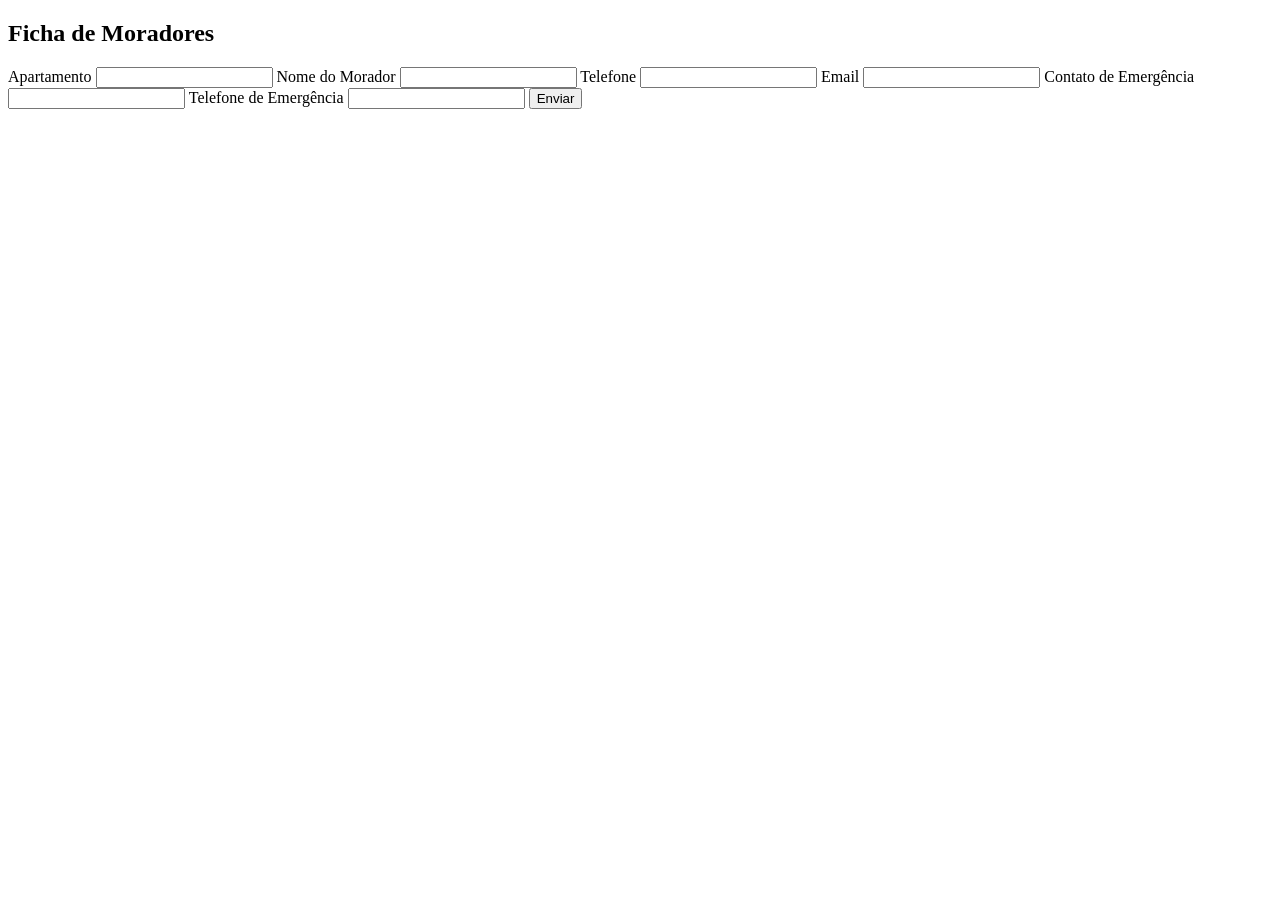
==== moradores.html @ 69c46389 "Create moradores.html" ====
<!DOCTYPE html>
<html>
<head>
<meta charset="UTF-8">
<title>Cadastro de Moradores</title>
<link rel="stylesheet" href="style.css">
</head>

<body>

<h2>Ficha de Moradores</h2>

<form id="form">

<label>Apartamento</label>
<input type="text" id="apto" required>

<label>Nome do Morador</label>
<input type="text" id="nome" required>

<label>Telefone</label>
<input type="tel" id="telefone">

<label>Email</label>
<input type="email" id="email">

<label>Contato de Emergência</label>
<input type="text" id="emergencia">

<label>Telefone de Emergência</label>
<input type="tel" id="telEmergencia">

<button type="submit">Enviar</button>

</form>

<script src="script.js"></script>

</body>
</html>
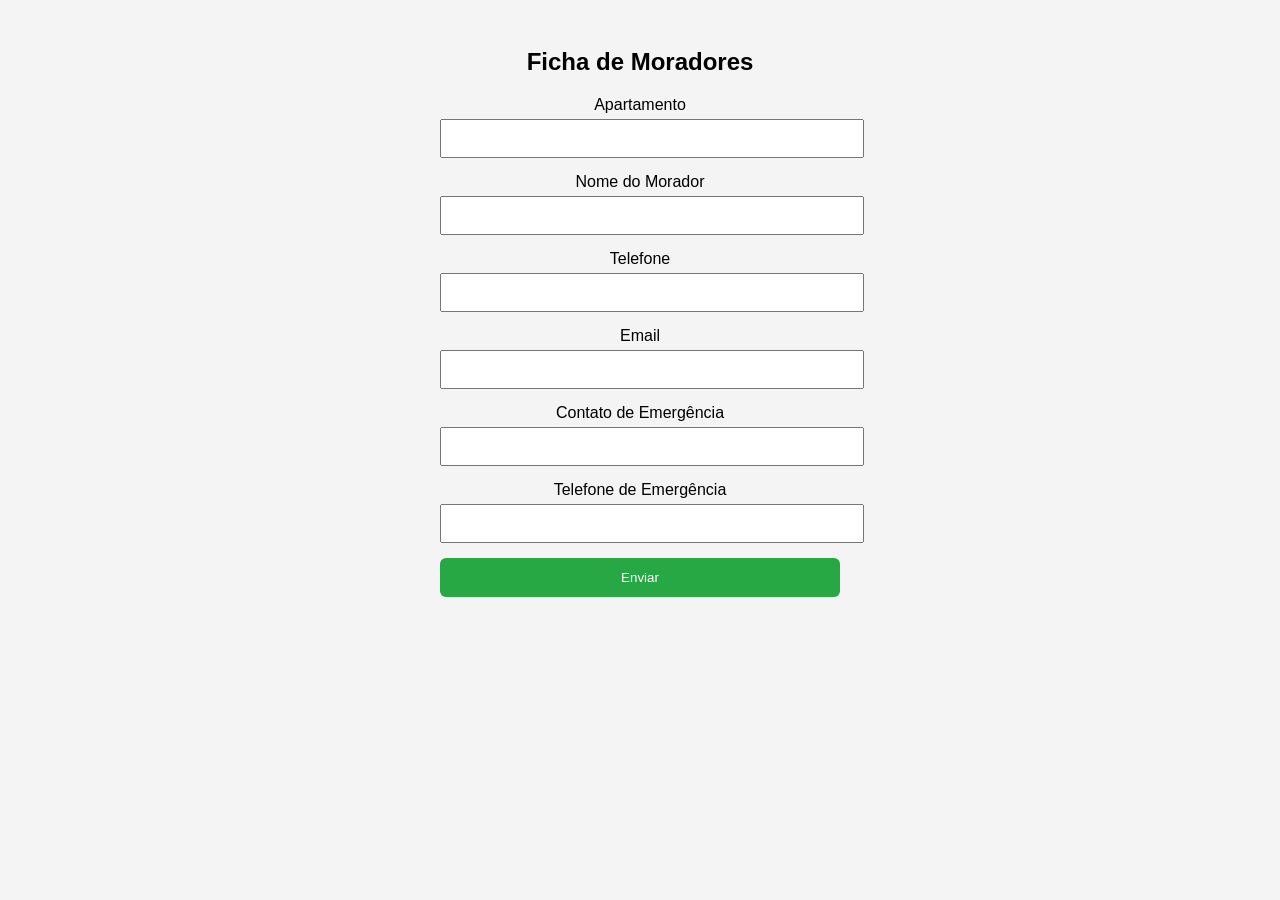
==== commit 096481e3: "Update moradores.html" ====
--- a/moradores.html
+++ b/moradores.html
@@ -13,22 +13,22 @@
 <form id="form">
 
 <label>Apartamento</label>
-<input type="text" id="apto" required>
+<input type="text" id="apto" name="apto" required>
 
 <label>Nome do Morador</label>
-<input type="text" id="nome" required>
+<input type="text" id="nome" name="nome" required>
 
 <label>Telefone</label>
-<input type="tel" id="telefone">
+<input type="tel" id="telefone" name="telefone">
 
 <label>Email</label>
-<input type="email" id="email">
+<input type="email" id="email" name="email">
 
 <label>Contato de Emergência</label>
-<input type="text" id="emergencia">
+<input type="text" id="emergencia" name="emergencia">
 
 <label>Telefone de Emergência</label>
-<input type="tel" id="telEmergencia">
+<input type="tel" id="telEmergencia" name="telEmergencia">
 
 <button type="submit">Enviar</button>
 
--- a/style.css
+++ b/style.css
@@ -0,0 +1,38 @@
+body{
+font-family: Arial;
+text-align:center;
+padding:20px;
+background:#f4f4f4;
+}
+
+.menu button{
+display:block;
+width:80%;
+margin:10px auto;
+padding:15px;
+font-size:16px;
+border:none;
+background:#2c7be5;
+color:white;
+border-radius:8px;
+}
+
+form{
+max-width:400px;
+margin:auto;
+}
+
+input{
+width:100%;
+padding:10px;
+margin:5px 0 15px 0;
+}
+
+button{
+padding:12px;
+background:#28a745;
+color:white;
+border:none;
+width:100%;
+border-radius:6px;
+}
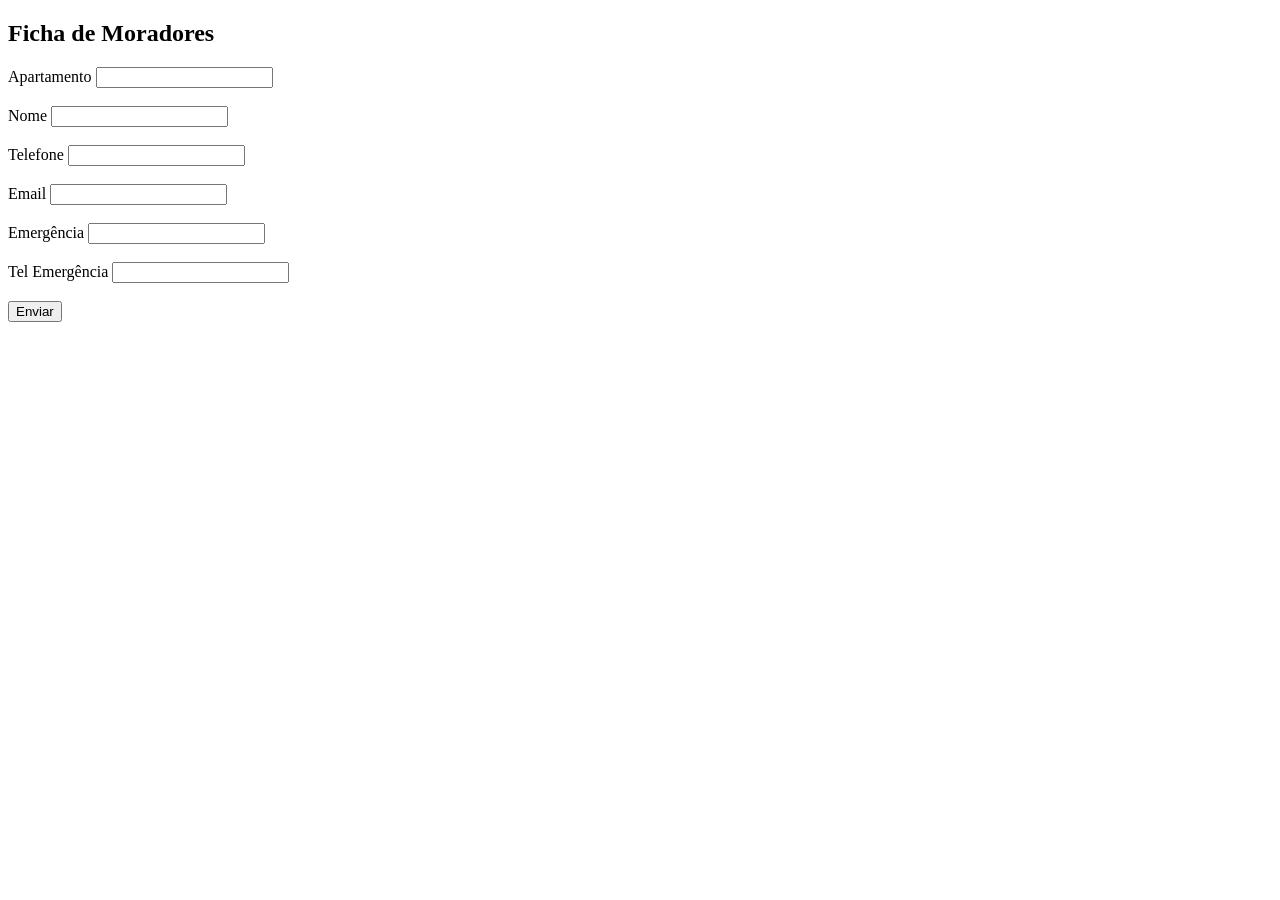
==== commit b8df5a5d: "Update moradores.html" ====
--- a/moradores.html
+++ b/moradores.html
@@ -3,38 +3,35 @@
 <head>
 <meta charset="UTF-8">
 <title>Cadastro de Moradores</title>
-<link rel="stylesheet" href="style.css">
 </head>
 
 <body>
 
 <h2>Ficha de Moradores</h2>
 
-<form id="form">
+<form action="https://script.google.com/macros/s/AKfycbypDWV-viQPJlSXBz1J65JcR872Z_EKrSJrgFPCsAdZCwou1kSmlXlRX3JrlG-EiGLz/exec" method="POST">
 
 <label>Apartamento</label>
-<input type="text" id="apto" name="apto" required>
+<input type="text" name="apto" required><br><br>
 
-<label>Nome do Morador</label>
-<input type="text" id="nome" name="nome" required>
+<label>Nome</label>
+<input type="text" name="nome" required><br><br>
 
 <label>Telefone</label>
-<input type="tel" id="telefone" name="telefone">
+<input type="text" name="telefone"><br><br>
 
 <label>Email</label>
-<input type="email" id="email" name="email">
+<input type="text" name="email"><br><br>
 
-<label>Contato de Emergência</label>
-<input type="text" id="emergencia" name="emergencia">
+<label>Emergência</label>
+<input type="text" name="emergencia"><br><br>
 
-<label>Telefone de Emergência</label>
-<input type="tel" id="telEmergencia" name="telEmergencia">
+<label>Tel Emergência</label>
+<input type="text" name="telEmergencia"><br><br>
 
 <button type="submit">Enviar</button>
 
 </form>
 
-<script src="script.js"></script>
-
 </body>
 </html>
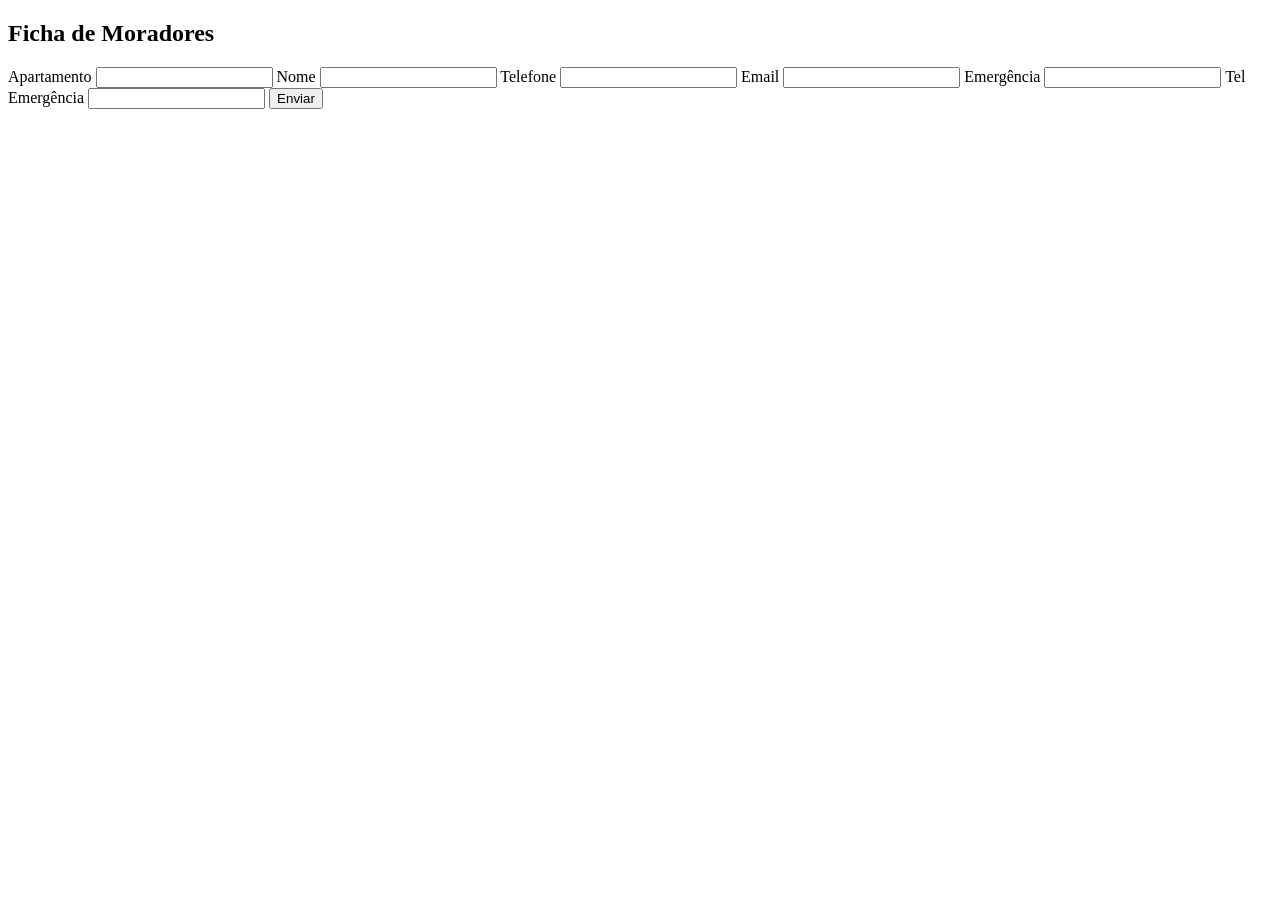
==== commit 21d0180a: "Update moradores.html" ====
--- a/moradores.html
+++ b/moradores.html
@@ -9,29 +9,31 @@
 
 <h2>Ficha de Moradores</h2>
 
-<form action="https://script.google.com/macros/s/AKfycbypDWV-viQPJlSXBz1J65JcR872Z_EKrSJrgFPCsAdZCwou1kSmlXlRX3JrlG-EiGLz/exec" method="POST">
+<form action="https://script.google.com/macros/s/AKfycbypDWV-viQPJlSXBz1J65JcR872Z_EKrSJrgFPCsAdZCwou1kSmlXlRX3JrlG-EiGLz/exec"
+method="POST"
+target="hidden_iframe"
+onsubmit="enviado()">
 
 <label>Apartamento</label>
-<input type="text" name="apto" required><br><br>
+<input type="text" name="apto" required>
 
 <label>Nome</label>
-<input type="text" name="nome" required><br><br>
+<input type="text" name="nome" required>
 
 <label>Telefone</label>
-<input type="text" name="telefone"><br><br>
+<input type="text" name="telefone">
 
 <label>Email</label>
-<input type="text" name="email"><br><br>
+<input type="text" name="email">
 
 <label>Emergência</label>
-<input type="text" name="emergencia"><br><br>
+<input type="text" name="emergencia">
 
 <label>Tel Emergência</label>
-<input type="text" name="telEmergencia"><br><br>
+<input type="text" name="telEmergencia">
 
 <button type="submit">Enviar</button>
 
 </form>
 
-</body>
-</html>
+<iframe name="hidden_iframe" style="display:none;"></iframe>
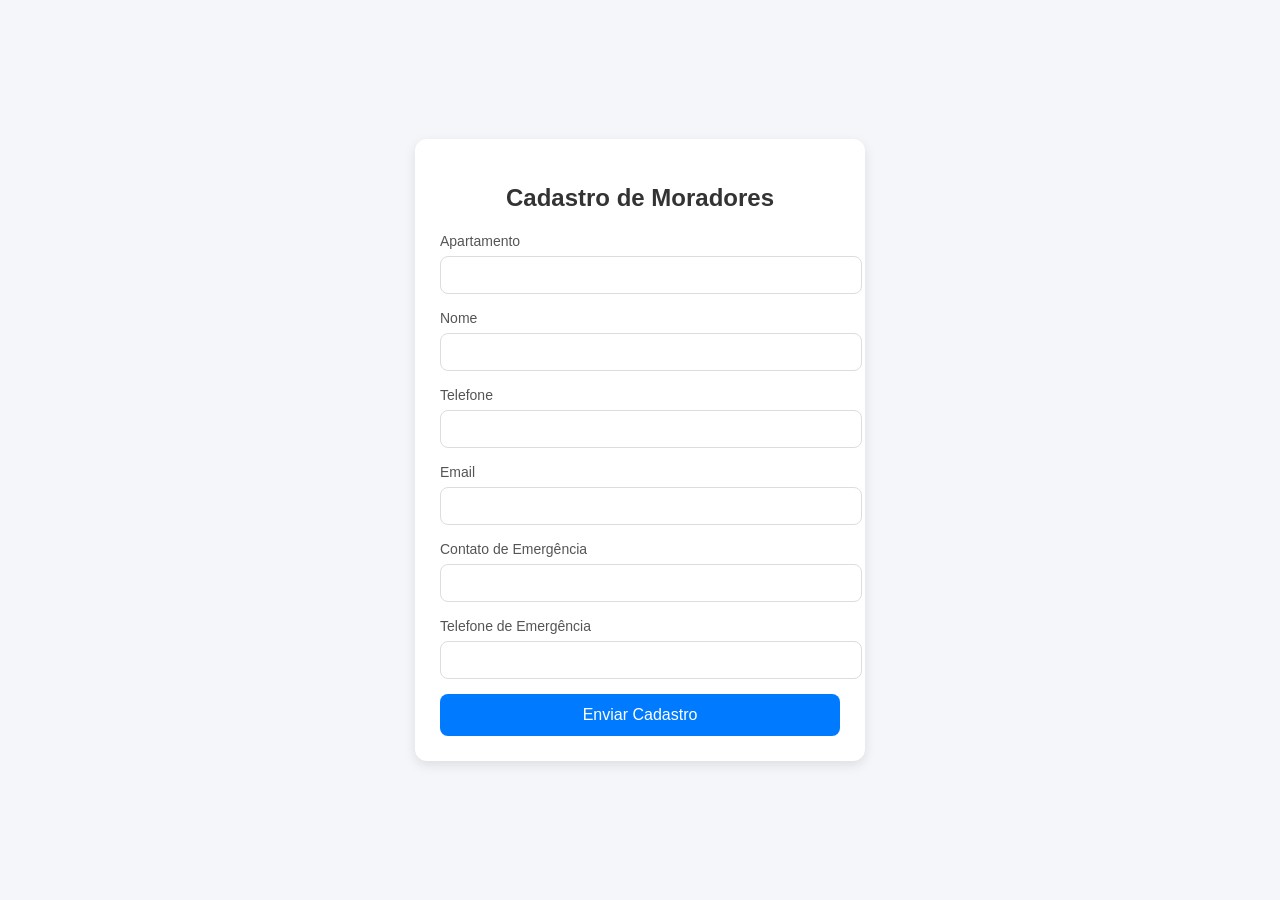
==== commit ee6f1a66: "Update moradores.html" ====
--- a/moradores.html
+++ b/moradores.html
@@ -3,11 +3,76 @@
 <head>
 <meta charset="UTF-8">
 <title>Cadastro de Moradores</title>
+
+<style>
+
+body {
+  font-family: Arial, sans-serif;
+  background: #f4f6f9;
+  display: flex;
+  justify-content: center;
+  align-items: center;
+  height: 100vh;
+  margin: 0;
+}
+
+.container {
+  background: white;
+  padding: 25px;
+  border-radius: 12px;
+  width: 90%;
+  max-width: 400px;
+  box-shadow: 0 4px 12px rgba(0,0,0,0.1);
+}
+
+h2 {
+  text-align: center;
+  margin-bottom: 20px;
+  color: #333;
+}
+
+label {
+  font-size: 14px;
+  color: #555;
+}
+
+input {
+  width: 100%;
+  padding: 10px;
+  margin: 6px 0 15px;
+  border-radius: 8px;
+  border: 1px solid #ddd;
+  font-size: 14px;
+}
+
+input:focus {
+  border-color: #007bff;
+  outline: none;
+}
+
+button {
+  width: 100%;
+  padding: 12px;
+  border: none;
+  border-radius: 8px;
+  background: #007bff;
+  color: white;
+  font-size: 16px;
+  cursor: pointer;
+}
+
+button:hover {
+  background: #0056b3;
+}
+
+</style>
 </head>
 
 <body>
 
-<h2>Ficha de Moradores</h2>
+<div class="container">
+
+<h2>Cadastro de Moradores</h2>
 
 <form action="https://script.google.com/macros/s/AKfycbypDWV-viQPJlSXBz1J65JcR872Z_EKrSJrgFPCsAdZCwou1kSmlXlRX3JrlG-EiGLz/exec"
 method="POST"
@@ -26,14 +91,25 @@
 <label>Email</label>
 <input type="text" name="email">
 
-<label>Emergência</label>
+<label>Contato de Emergência</label>
 <input type="text" name="emergencia">
 
-<label>Tel Emergência</label>
+<label>Telefone de Emergência</label>
 <input type="text" name="telEmergencia">
 
-<button type="submit">Enviar</button>
+<button type="submit">Enviar Cadastro</button>
 
 </form>
 
 <iframe name="hidden_iframe" style="display:none;"></iframe>
+
+</div>
+
+<script>
+function enviado(){
+  alert("Cadastro enviado com sucesso!");
+}
+</script>
+
+</body>
+</html>
